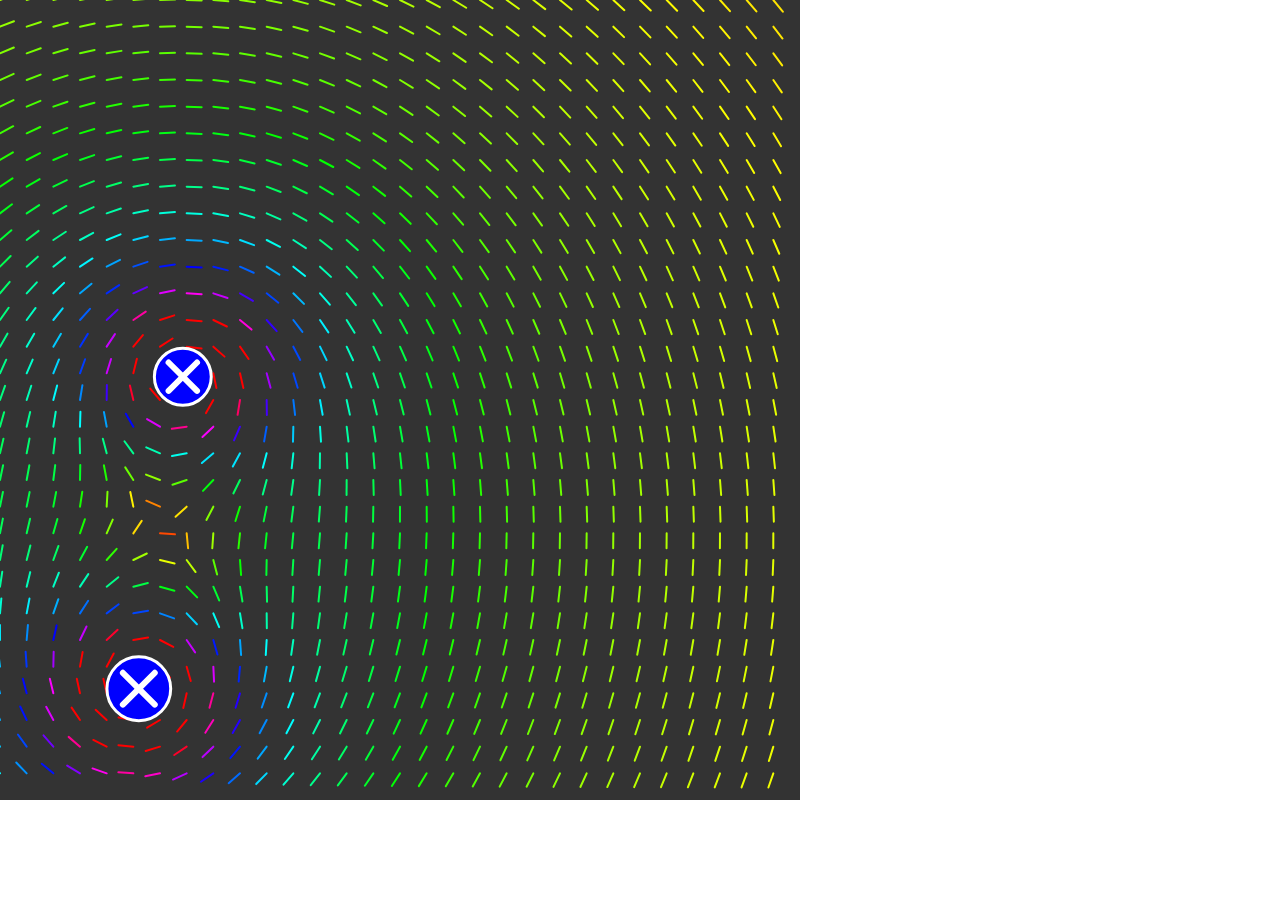
==== Campo_magnetico/index.html @ c6774212 "first commit" ====
<!DOCTYPE html>
<html lang="en">
  <head>
    <meta charset="utf-8" />
    <meta name="viewport" content="width=device-width, initial-scale=1.0">

    <title>Sketch</title>

    <link rel="stylesheet" type="text/css" href="style.css">

    <script src="libraries/p5.min.js"></script>
    <script src="libraries/p5.sound.min.js"></script>
  </head>

  <body>
    <script src="sketch.js"></script>
  </body>
</html>
---- Campo_magnetico/style.css ----
html, body {
  margin: 0;
  padding: 0;
}

canvas {
  display: block;
}
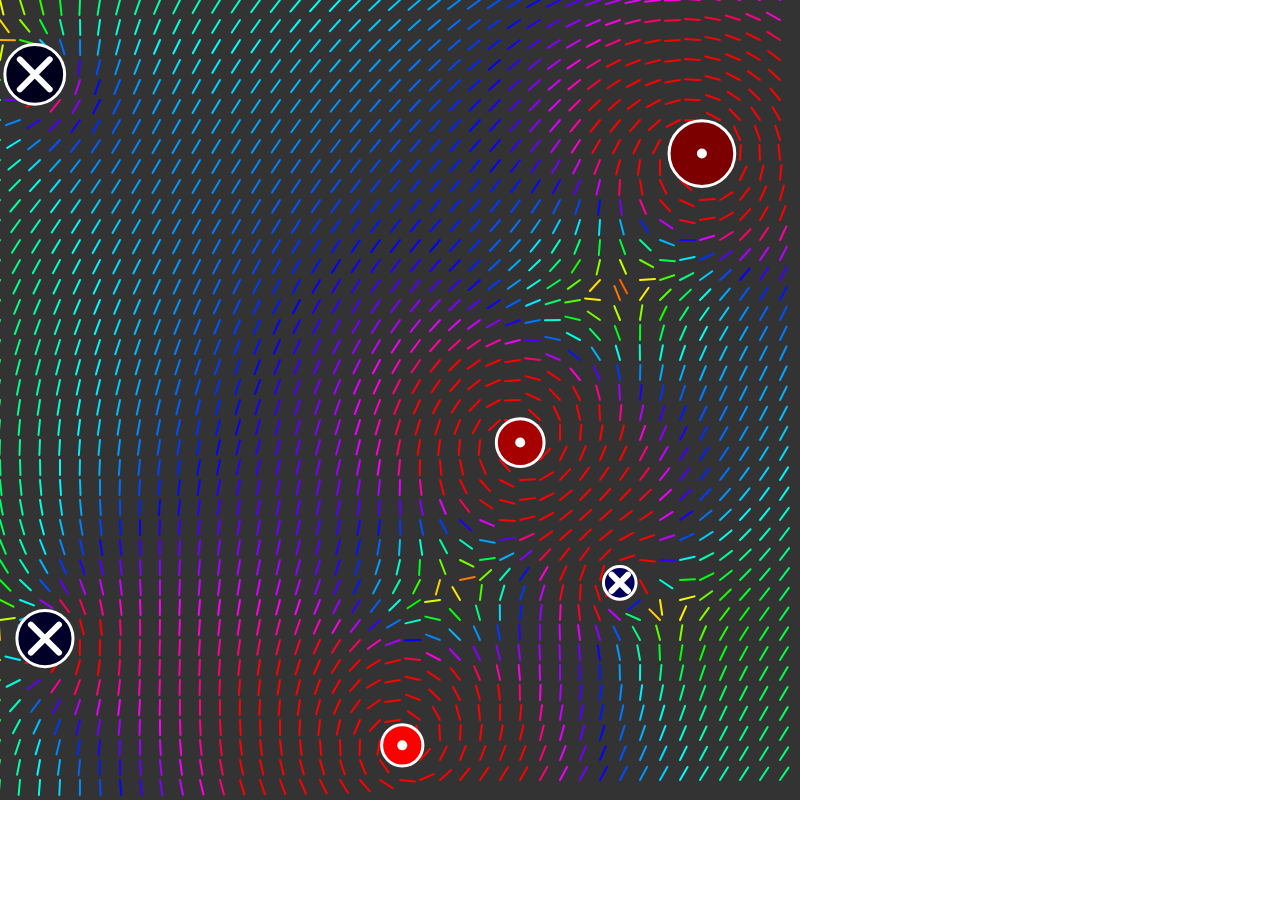
==== commit a2ccf684: "rename" ====
--- a/Campo_magnetico/index.html
+++ b/Campo_magnetico/index.html
@@ -1,18 +1,20 @@
 <!DOCTYPE html>
 <html lang="en">
-  <head>
-    <meta charset="utf-8" />
-    <meta name="viewport" content="width=device-width, initial-scale=1.0">
 
-    <title>Sketch</title>
+<head>
+  <meta charset="utf-8" />
+  <meta name="viewport" content="width=device-width, initial-scale=1.0">
 
-    <link rel="stylesheet" type="text/css" href="style.css">
+  <title>Campo Magnetico</title>
 
-    <script src="libraries/p5.min.js"></script>
-    <script src="libraries/p5.sound.min.js"></script>
-  </head>
+  <link rel="stylesheet" type="text/css" href="style.css">
 
-  <body>
-    <script src="sketch.js"></script>
-  </body>
-</html>
+  <script src="libraries/p5.min.js"></script>
+  <script src="libraries/p5.sound.min.js"></script>
+</head>
+
+<body>
+  <script src="sketch.js"></script>
+</body>
+
+</html>